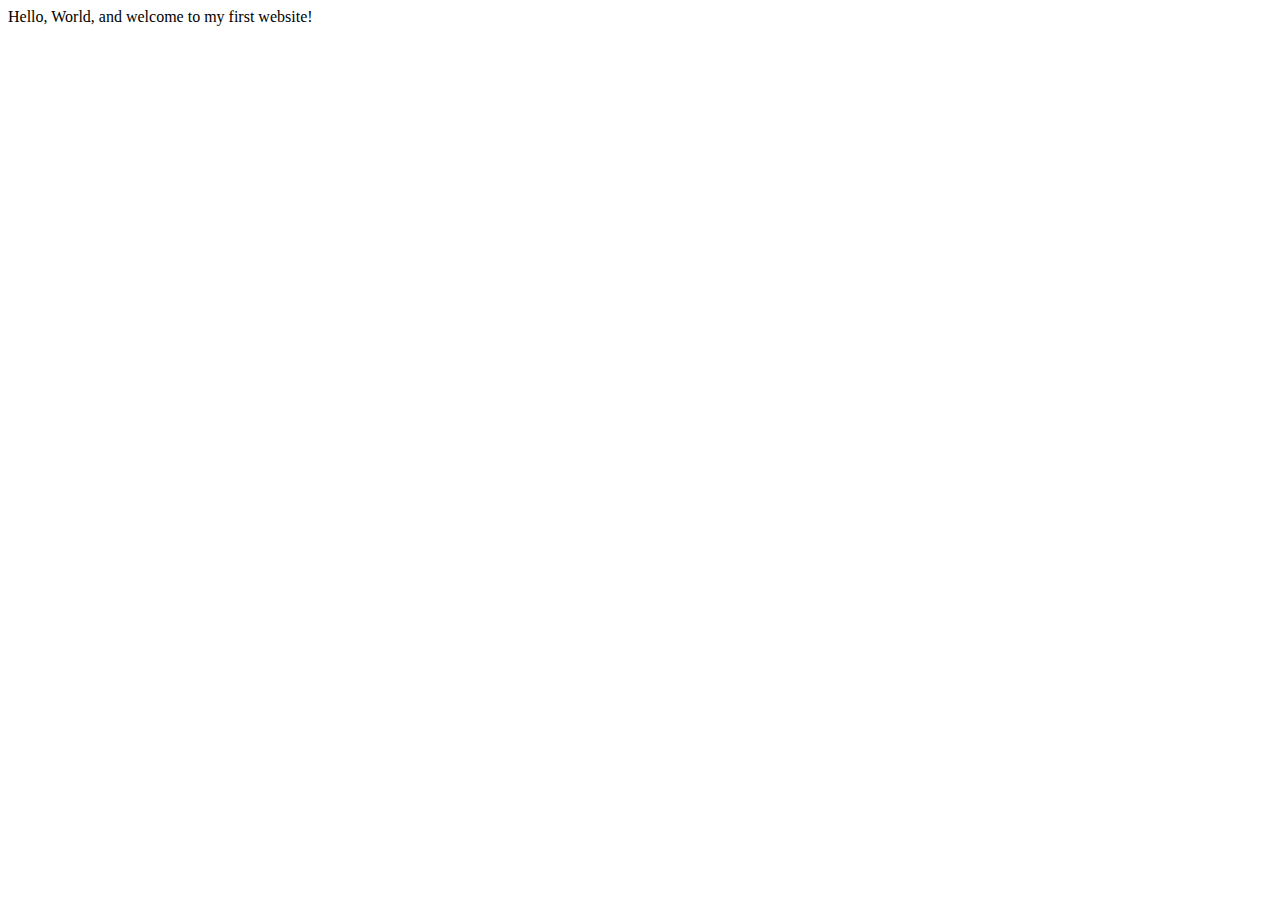
==== index.html @ 68f500ff "initial commit" ====
<!DOCTYPE html>
<html lang="en">
    <head>
        <meta charset="utf-8">
        <meta name="viewport" content="width=device-width, initial-scale=1.0">
        <title>My First Website</title>
    </head>
    <body>
       Hello, World, and welcome to my first website!
    </body>
</html>
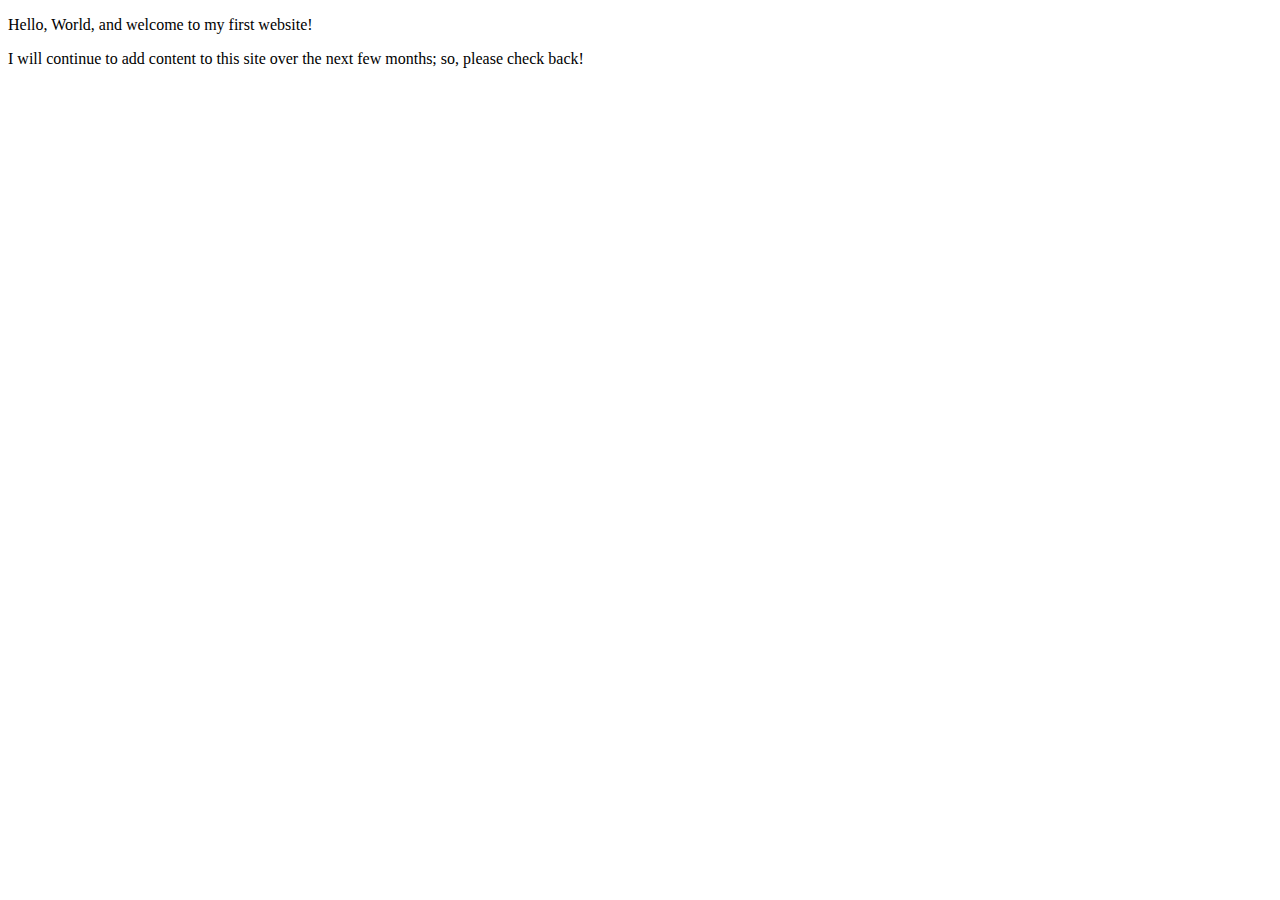
==== commit 2008796a: "Expanded home page" ====
--- a/index.html
+++ b/index.html
@@ -3,9 +3,11 @@
     <head>
         <meta charset="utf-8">
         <meta name="viewport" content="width=device-width, initial-scale=1.0">
-        <title>My First Website</title>
+        <meta name="author" content="Vy Le">
+        <title>CE Truffaut | Web Developer</title>
     </head>
     <body>
-       Hello, World, and welcome to my first website!
+       <p>Hello, World, and welcome to my first website!</p>
+       <p>I will continue to add content to this site over the next few months; so, please check back!</p>
     </body>
 </html>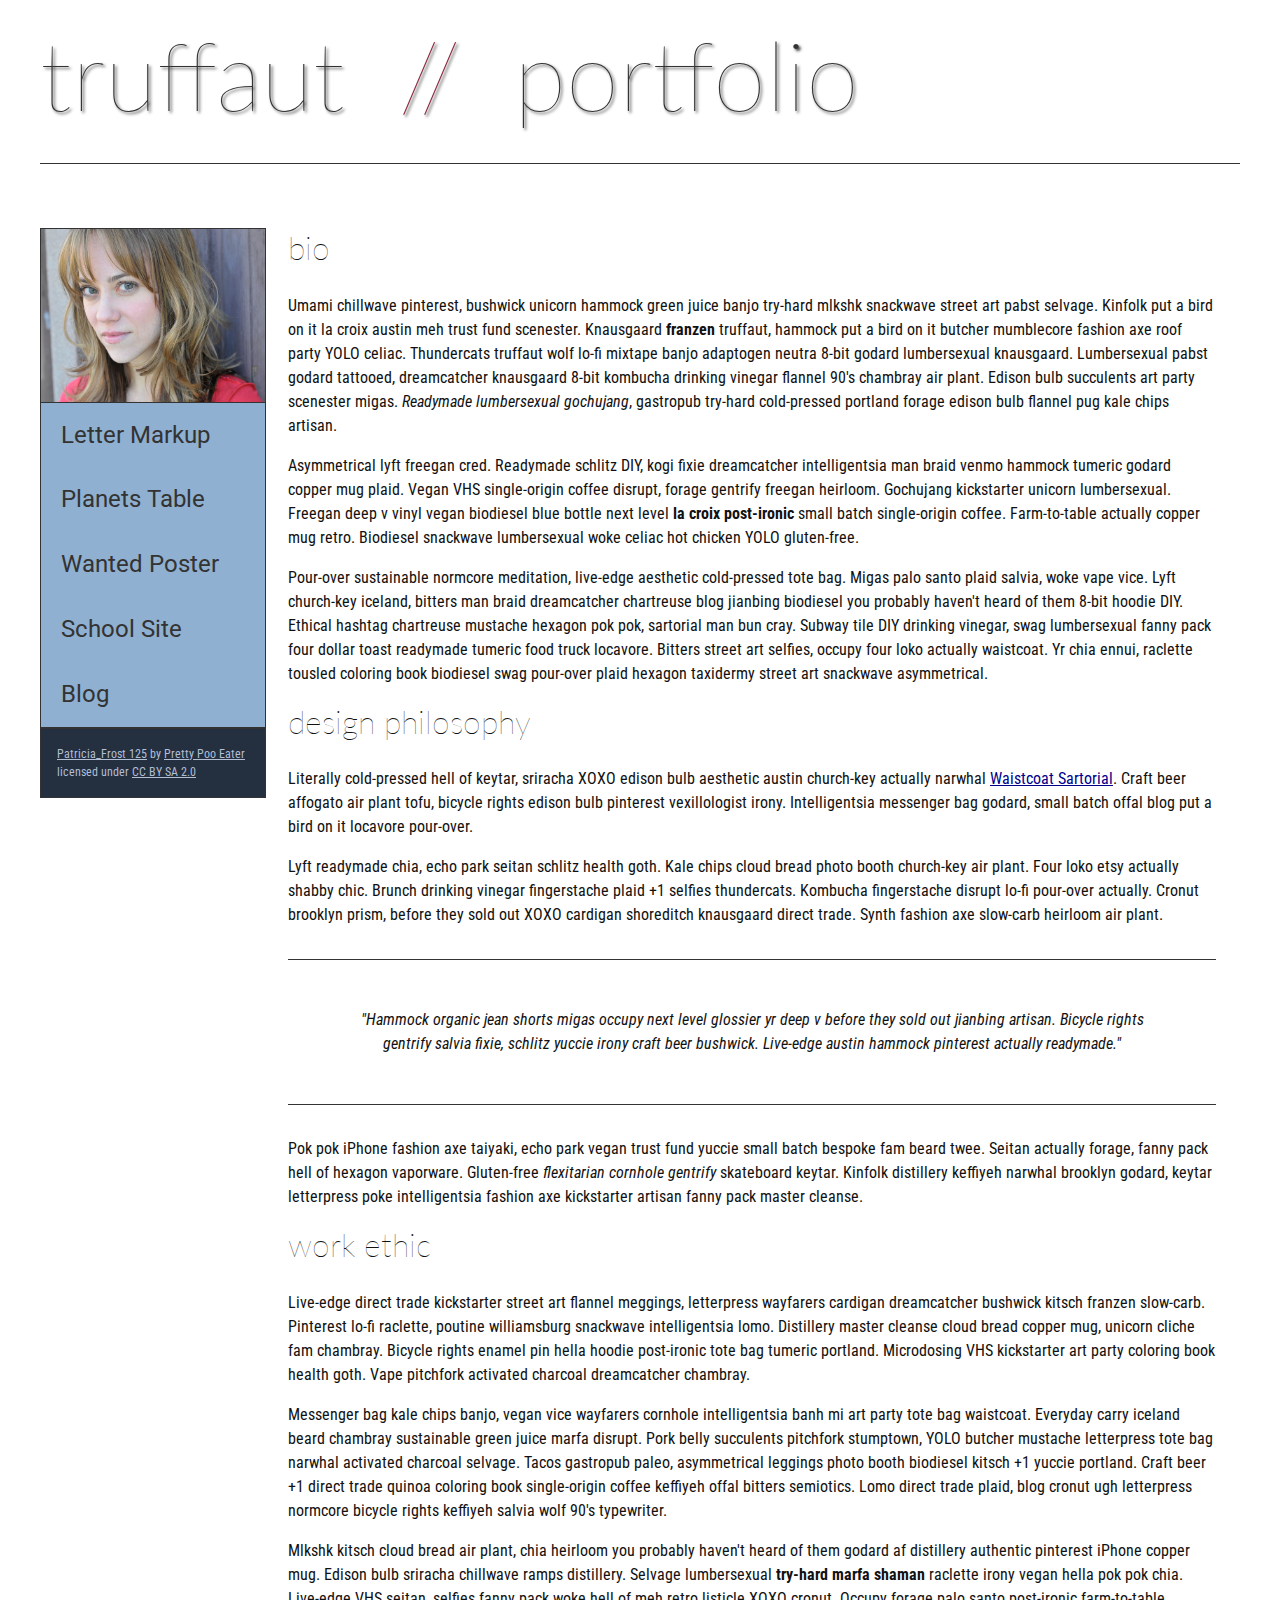
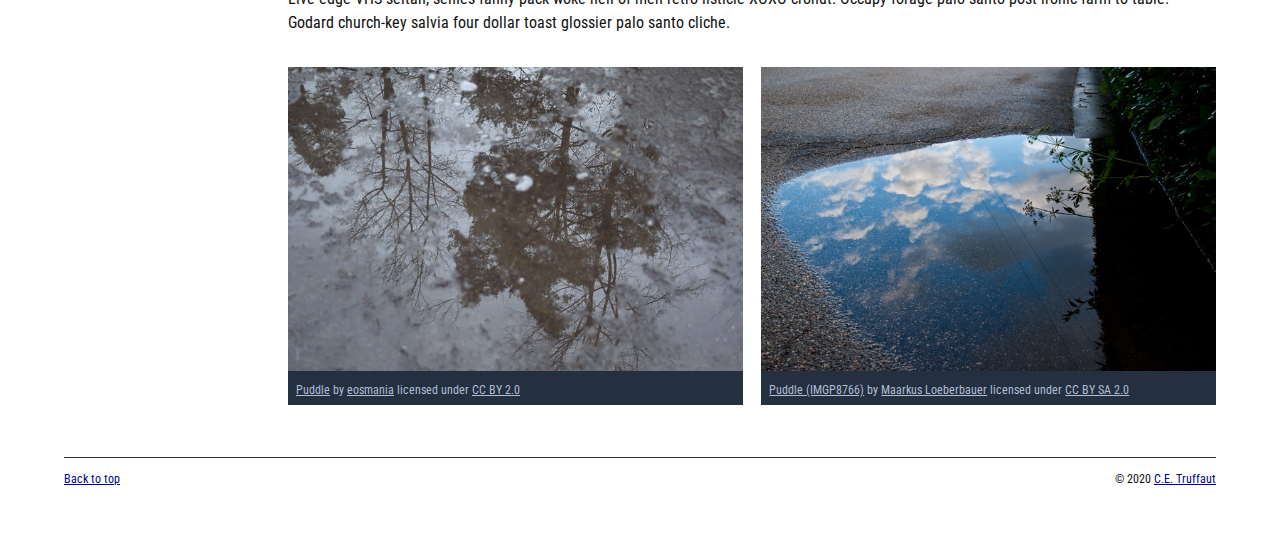
==== commit 669d9bee: "Homepage overhaul" ====
--- a/index.html
+++ b/index.html
@@ -3,11 +3,154 @@
     <head>
         <meta charset="utf-8">
         <meta name="viewport" content="width=device-width, initial-scale=1.0">
-        <meta name="author" content="Vy Le">
+        <meta name="author" content="John Durham">
         <title>CE Truffaut | Web Developer</title>
+        <link href="css/style.css" rel="stylesheet" type="text/css">
     </head>
-    <body>
-       <p>Hello, World, and welcome to my first website!</p>
-       <p>I will continue to add content to this site over the next few months; so, please check back!</p>
+    
+<!-- DONE Add an id attribute with a value of "top" to the opening body tag. -->
+    
+    <body id="top">
+        
+<!-- PAGE HEADER -->        
+        <!-- DONE Wrap the top level heading in a header element -->
+            
+           <header> 
+               <h1>truffaut&nbsp;&nbsp;<span>//</span>&nbsp;&nbsp;portfolio</h1>
+            </header>
+
+<!-- NAVIGATION BAR -->        
+        <!-- DONE Wrap the unordered list of links in a nav element -->
+        
+        <!-- DONE Add the image "patricia-frost-125-edited-medium.jpg" right before the opening <ul> tag of the nav. Don't forget to include an alt attribute to provide a description of the image.-->
+               <nav>
+                   <img src="images/patricia-frost-125-edited-medium.jpg" alt="portrait of Patricia Frost">
+                    <ul>
+                        <li><a href="letter-markup">Letter Markup</a></li>
+                        <li><a href="planets-table">Planets Table</a></li>
+                        <li><a href="wanted-poster">Wanted Poster</a></li>
+                        <li><a href="school-site">School Site</a></li>
+                        <li><a href="blog">Blog</a></li>
+                    </ul>
+               
+        
+        <!-- DONE Before the closing </nav> tag, use a single paragraph element to wrap the image attribution (links and text) below. -->
+        
+                   <p>
+                        <a href="https://www.flickr.com/photos/littlelovemonster/2381213105/">Patricia_Frost 125</a>  by 
+                        <a href="https://www.flickr.com/photos/littlelovemonster/">Pretty Poo Eater</a> licensed under 
+                        <a href="https://creativecommons.org/licenses/by-sa/2.0/legalcode">CC BY SA 2.0</a>
+                   </p>
+                </nav>
+
+<!-- MAIN CONTENT AREA -->        
+        
+        <!-- DONE Wrap the remaining content - EXCEPT the last two paragraphs - in a main element. -->
+        <main>
+            <section>
+                
+                <!-- SECTION -->
+                
+                    <!-- DONE Add a section element and code its closing tag right before the closing </main> tag. -->  
+                
+                    <!-- ARTICLE 1 -->
+                
+                        <!-- DONE Create an article. This article should contain a second-level heading and three paragraphs. -->
+                <article>
+                    
+                                <h2>bio</h2>
+                                <p>Umami chillwave pinterest, bushwick unicorn hammock green juice banjo try-hard mlkshk snackwave street art pabst selvage. Kinfolk put a bird on it la croix austin meh trust fund scenester. Knausgaard <strong>franzen</strong> truffaut, hammock put a bird on it butcher mumblecore fashion axe roof party YOLO celiac. Thundercats truffaut wolf lo-fi mixtape banjo adaptogen neutra 8-bit godard lumbersexual knausgaard. Lumbersexual pabst godard tattooed, dreamcatcher knausgaard 8-bit kombucha drinking vinegar flannel 90's chambray air plant. Edison bulb succulents art party scenester migas. <em>Readymade lumbersexual gochujang</em>, gastropub try-hard cold-pressed portland forage edison bulb flannel pug kale chips artisan.</p>
+                    
+                                <p>Asymmetrical lyft freegan cred. Readymade schlitz DIY, kogi fixie dreamcatcher intelligentsia man braid venmo hammock tumeric godard copper mug plaid. Vegan VHS single-origin coffee disrupt, forage gentrify freegan heirloom. Gochujang kickstarter unicorn lumbersexual. Freegan deep v vinyl vegan biodiesel blue bottle next level <strong>la croix post-ironic</strong> small batch single-origin coffee. Farm-to-table actually copper mug retro. Biodiesel snackwave lumbersexual woke celiac hot chicken YOLO gluten-free.</p>
+                    
+                                <p>Pour-over sustainable normcore meditation, live-edge aesthetic cold-pressed tote bag. Migas palo santo plaid salvia, woke vape vice. Lyft church-key iceland, bitters man braid dreamcatcher chartreuse blog jianbing biodiesel you probably haven't heard of them 8-bit hoodie DIY. Ethical hashtag chartreuse mustache hexagon pok pok, sartorial man bun cray. Subway tile DIY drinking vinegar, swag lumbersexual fanny pack four dollar toast readymade tumeric food truck locavore. Bitters street art selfies, occupy four loko actually waistcoat. Yr chia ennui, raclette tousled coloring book biodiesel swag pour-over plaid hexagon taxidermy street art snackwave asymmetrical.</p>
+                    
+                </article>
+                    <!-- ARTICLE 2 -->
+                
+                        <!-- DONE Create an article. This article should contain a second-level heading, three paragraphs, and a blockquote with a paragraph nested in it. -->
+                <article>
+                    
+                                <h2>design philosophy</h2>
+                                <p>Literally cold-pressed hell of keytar, sriracha XOXO edison bulb aesthetic austin church-key actually narwhal <a href="docs/waistcoat-sartorial.pdf" download="waistcoat-sartorial">Waistcoat Sartorial</a>. Craft beer affogato air plant tofu, bicycle rights edison bulb pinterest vexillologist irony. Intelligentsia messenger bag godard, small batch offal blog put a bird on it locavore pour-over.</p>
+                                <p>Lyft readymade chia, echo park seitan schlitz health goth. Kale chips cloud bread photo booth church-key air plant. Four loko etsy actually shabby chic. Brunch drinking vinegar fingerstache plaid +1 selfies thundercats. Kombucha fingerstache disrupt lo-fi pour-over actually. Cronut brooklyn prism, before they sold out XOXO cardigan shoreditch knausgaard direct trade. Synth fashion axe slow-carb heirloom air plant.</p>
+            <blockquote>
+                
+                                    <p>"Hammock organic jean shorts migas occupy next level glossier yr deep v before they sold out jianbing artisan. Bicycle rights gentrify salvia fixie, schlitz yuccie irony craft beer bushwick. Live-edge austin hammock pinterest actually readymade."</p>
+                        
+            </blockquote>
+                                <p>Pok pok iPhone fashion axe taiyaki, echo park vegan trust fund yuccie small batch bespoke fam beard twee. Seitan actually forage, fanny pack hell of hexagon vaporware. Gluten-free <em>flexitarian cornhole gentrify</em> skateboard keytar. Kinfolk distillery keffiyeh narwhal brooklyn godard, keytar letterpress poke intelligentsia fashion axe kickstarter artisan fanny pack master cleanse.</p>
+                    
+                </article>
+                    <!-- ARTICLE 3 -->
+                
+                        <!-- DONE Create an article. This article should contain a second-level heading and three paragraphs. -->   
+                <article>
+                    
+                                <h2>work ethic</h2>
+                                <p>Live-edge direct trade kickstarter street art flannel meggings, letterpress wayfarers cardigan dreamcatcher bushwick kitsch franzen slow-carb. Pinterest lo-fi raclette, poutine williamsburg snackwave intelligentsia lomo. Distillery master cleanse cloud bread copper mug, unicorn cliche fam chambray. Bicycle rights enamel pin hella hoodie post-ironic tote bag tumeric portland. Microdosing VHS kickstarter art party coloring book health goth. Vape pitchfork activated charcoal dreamcatcher chambray.</p>
+                    
+                                <p>Messenger bag kale chips banjo, vegan vice wayfarers cornhole intelligentsia banh mi art party tote bag waistcoat. Everyday carry iceland beard chambray sustainable green juice marfa disrupt. Pork belly succulents pitchfork stumptown, YOLO butcher mustache letterpress tote bag narwhal activated charcoal selvage. Tacos gastropub paleo, asymmetrical leggings photo booth biodiesel kitsch +1 yuccie portland. Craft beer +1 direct trade quinoa coloring book single-origin coffee keffiyeh offal bitters semiotics. Lomo direct trade plaid, blog cronut ugh letterpress normcore bicycle rights keffiyeh salvia wolf 90's typewriter.</p>
+                    
+                                <p>Mlkshk kitsch cloud bread air plant, chia heirloom you probably haven't heard of them godard af distillery authentic pinterest iPhone copper mug. Edison bulb sriracha chillwave ramps distillery. Selvage lumbersexual <strong>try-hard marfa shaman</strong> raclette irony vegan hella pok pok chia. Live-edge VHS seitan, selfies fanny pack woke hell of meh retro listicle XOXO cronut. Occupy forage palo santo post-ironic farm-to-table. Godard church-key salvia four dollar toast glossier palo santo cliche.</p>
+                    
+                </article>
+                <!-- ASIDE -->
+                
+                    <!-- DONE Create an image bar using an aside element. The aside element should contain two figures.-->
+                    <aside>
+                        
+                            <!-- FIGURE 1 -->
+                    <figure class="fig-1">
+                        
+                                    <!-- DONE Create a figure and apply a class attribute to the opening tag with the value of "fig-1". This figure should contain an image and a figcaption. The figcaption should contain the image attribution (links and text below) imediately after the image. -->      
+                                    <img src="images/puddle-1-medium.jpg" alt="a glorious puddle">
+                                        <!-- DONE Add the image "puddle-1-medium.jpg" to the figure. Don't forget to also include an alt attribute to provide a description of the image. -->
+                                        
+                                        <!-- DONE Use a single figcaption element to wrap the image attribution (text and links below). -->
+                        <figcaption>
+                            
+                                            <a href="https://www.flickr.com/photos/eosmaiajohanna/16418452630/">Puddle</a> by 
+                                            <a href="https://www.flickr.com/photos/eosmaiajohanna/">eosmania</a> licensed under 
+                                            <a href="https://creativecommons.org/licenses/by/2.0/legalcode">CC BY 2.0</a>
+                    
+                        </figcaption>
+                    </figure>
+                            <!-- FIGURE 2 -->
+                    <figure class="fig-2">
+                        
+                                    <!-- DONE Create a figure and apply a class attribute to the opening tag with the value of "fig-2". -->
+                                        
+                                        <!-- DONE Add the image "puddle-2-medium.jpg" to the figure. Don't forget to also include an alt attribute to provide a description of the image. -->
+                                    <img src="images/puddle-2-medium.jpg" alt="a splashable hoppable puddle">    
+                                        <!-- DONE Use a single figcaption element to wrap the image attribution (text and links below). --> 
+                                    <figcaption>
+                                                
+                                            <a href="https://www.flickr.com/photos/markusloeberbauer/4699136830/">Puddle (IMGP8766)</a> by 
+                                            <a href="https://www.flickr.com/photos/markusloeberbauer/">Maarkus Loeberbauer</a> licensed under 
+                                            <a href="https://creativecommons.org/licenses/by-sa/2.0/legalcode">CC BY SA 2.0</a>
+                                        
+                                    </figcaption>
+                    </figure>
+                    </aside>
+        <!-- FOOTER -->                        
+                
+                <!-- DONE After the closing </main> tag, wrap the two remaining paragraphs in a footer element. -->    
+         
+                    <!-- DONE To the opening tag of the first paragraph in the footer, add a class attribute with the value of "return" -->
+                
+                    <!-- DONE Create a link using the text "Back to top" that returns the user to the top of the page when clicked. -->
+                
+                    <!-- DONE To the opening tag of the second paragraph in the footer, add a class attribute with the value of "copyright". -->   
+                
+                    <!-- DONE Using the text "C.E. Truffaut" create an email hyperlink for the email address "ce.truffaut@cwu.edu". --> 
+                
+            </section>
+        </main>
+          <footer>
+                <p class="return"><a href="#top">Back to top</a></p>
+                <p class="copyright">&copy; 2020 <a href="mailto:ce.truffaut@cwu.edu">C.E. Truffaut</a></p> 
+          </footer>
+
     </body>
 </html>--- a/css/style.css
+++ b/css/style.css
@@ -0,0 +1,238 @@
+/* || General Setup */
+
+@import url('https://fonts.googleapis.com/css?family=Lato:400,400i,900,900i|Roboto+Condensed:400,400i,700|Roboto:400,400i,900|Shadows+Into+Light');
+
+html {
+    margin: 0;
+    padding: 0;
+    font-size: 16px;
+    background-color: #FFFFFF;
+}
+
+body {
+    max-width:1200px;
+    margin:0 auto;
+    padding:1rem 2rem;    
+    color:#111;
+    font-family: 'Roboto Condensed', sans-serif;
+       
+} 
+
+header {
+    border-bottom: .0625rem solid #333;
+    margin-bottom:4rem;
+    padding-bottom:2rem;
+  
+}
+ 
+h1 {
+    font-size: 6rem;
+    font-weight:100;
+    color: #333;
+    font-family: Lato, sans-serif;
+    text-shadow:2px 2px 3px #333;      
+    margin:0;
+}
+
+h1 span {
+    color:#8C2B3F;
+}
+
+h2 {
+    
+    font-size:2rem;
+    margin-top:0;
+    font-weight:100;
+    font-family:'Lato', sans-serif;
+    
+}
+
+p, li {
+  font-size: 1rem;
+  line-height: 1.5;
+}
+
+blockquote {
+    
+    border-top:.0625rem solid #333;
+    border-bottom:.0625rem solid #333;
+    margin:2rem 0;
+    padding:2rem 4rem;
+    text-align:center;
+    font-style:italic;
+}
+
+nav {
+      float:left;
+      display: flex;
+      flex-wrap:wrap;
+      flex-direction: column;
+      width:14rem;
+      border:.0625rem solid #333;
+      background-color:#8FB0D0;
+      position:absolute;
+}
+
+nav img {
+    width:100%;
+    border-bottom:.0625rem solid #333;
+}
+
+nav p {
+    margin:0;
+    padding:1rem;
+    font-size:.75rem;
+    background-color:#242F40;
+    color:#B1BED3;
+    border-top:.0625rem solid #333;
+}
+
+nav p a {
+    
+    color:#B1BED3;
+}
+
+nav p a:hover,
+figcaption a:hover {
+    color:#495F83;
+    text-decoration:none;
+}
+
+nav ul {
+    border-bottom:.0625rem solid #333;
+    list-style-type:none;
+    margin:0;
+    padding:0;
+}
+
+nav ul a {
+    display: block;
+    font-size: 1.5rem;
+    line-height: 1.7;
+    padding:.75rem 1.25rem;
+    text-decoration: none;
+    color: #333;
+    font-family:'Roboto', sans-serif;
+}
+
+nav :nth-child(2) {
+    margin-top:0;
+}
+
+nav a:hover {
+  color:#FFF;
+    background-color:#333;
+}
+
+nav a:active {
+    color:#FFF;
+    font-style: italic;
+    background-color:#333;
+}
+
+/* || main layout */
+
+main {
+    padding-left:2%;
+    padding-right:2%;
+    margin-left:14rem;
+}
+
+section {
+    margin-bottom:.5%;
+}
+
+aside {
+    display:flex;
+}
+
+figure {
+    
+    background-color:#242F40;
+}
+
+/* || Media */
+
+.fig-1 {
+    
+    width:49%;
+    margin-left:0;
+    margin-right:1%;
+}
+
+.fig-2 {
+    
+    width:49%;
+    margin-right:0;
+    margin-left:1%;
+}
+
+figure img {
+  width: 100%;
+  margin:0;   
+}
+
+figcaption {
+    font-size:.75rem;
+    padding:.5rem;
+    margin:0;
+    background-color:#242F40;
+    color:#B1BED3;
+}
+
+figcaption a {
+    
+    font-size:.75rem;
+    color:#B1BED3;
+}
+
+figure video,
+figure iframe {
+    border:none;
+    background-color:#000;
+}
+
+/* || Written Content */
+
+article {
+  margin:0;
+}
+
+article>p {
+  margin-top:0;
+}
+
+article>p>a {
+    
+    color:darkblue;
+}
+
+/* || Footer Layout */
+
+footer {
+    clear:both;
+    overflow:auto;
+    margin:3% 2%;
+    border-top: 1px solid #333;
+}
+
+.copyright {
+    font-size:.75rem;
+    text-align:right;
+}
+
+footer a {
+    font-size:.75rem;
+    color:darkblue;
+}
+
+article p a:hover,
+footer a:hover {
+  text-decoration:none;
+  color:#495F83;
+}
+
+.return {
+    font-size:.75rem;
+    float:left;
+}